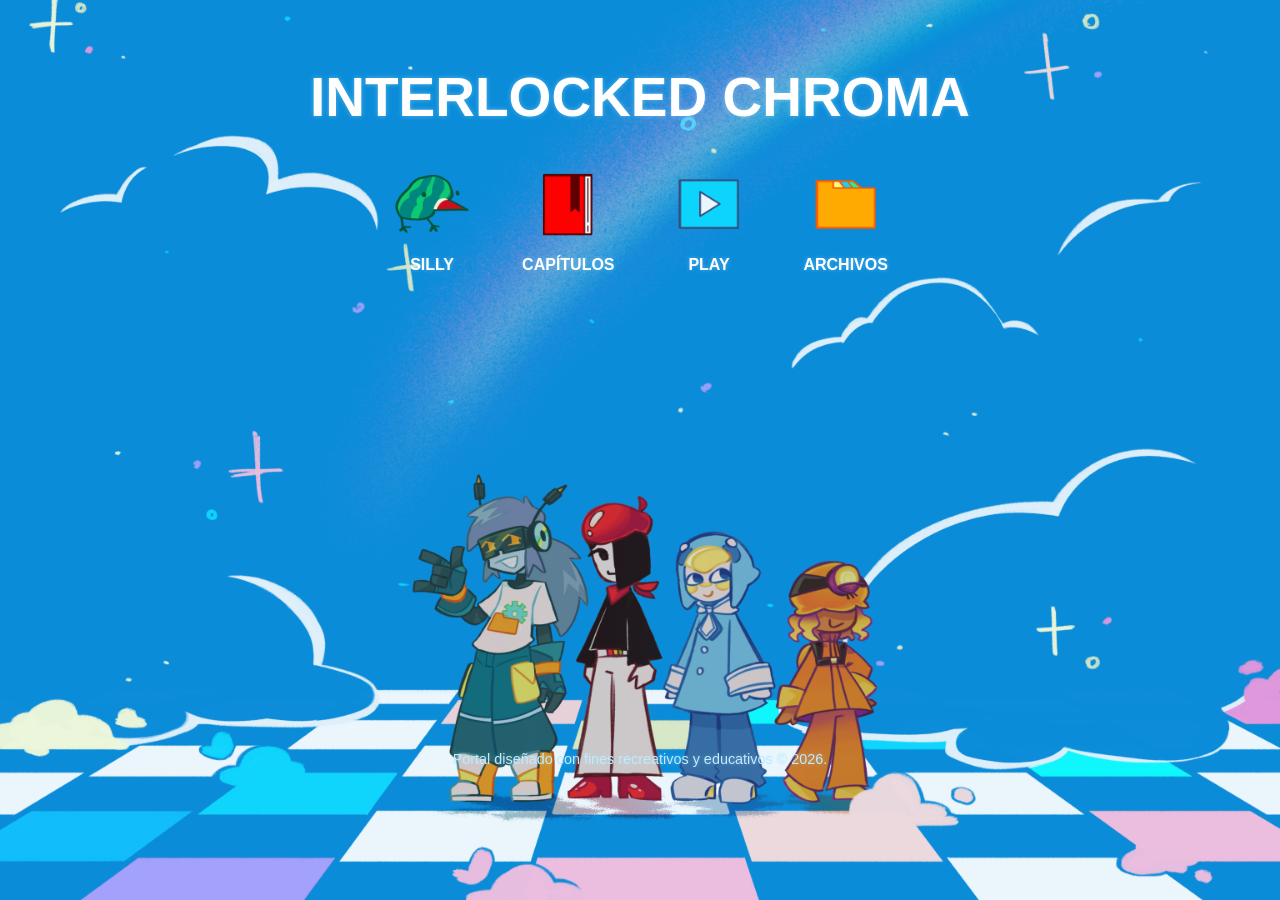
==== index.html @ a3f1c361 "Rename Index.html to index.html" ====
<!DOCTYPE html>
<html lang="es">
<head>
    <meta charset="UTF-8">
    <meta name="viewport" content="width=device-width, initial-scale=1.0">
    <title>Interlocked Chroma</title>
    <link rel="shortcut icon" href="Recursos/Icon/ChromaIcon.png" type="image/x-icon">
    <link rel="stylesheet" href="CSS/Styles1.css">
</head>
<body>

    <h1 class="main-title">INTERLOCKED CHROMA</h1>
    
    <nav class="menu-container">
        <a href="Kiwi.html" class="menu-item">
            <picture>
                <img src="Recursos/Icon/Kiwi.png" alt="Extras">
            </picture>
            <span>Silly</span>

        <a href="Book.html" class="menu-item">
            <picture>
                <img src="Recursos/Icon/Book.png" alt="Capítulos">
            </picture>
            <span>Capítulos</span>
        </a>

        <a href="Play.html" class="menu-item">
            <picture>
                <img src="Recursos/Icon/Play.png" alt="Vídeos">
            </picture>
            <span>Play</span>
        </a>

        <a href="Folder.html" class="menu-item">
            <picture>
                <img src="Recursos/Icon/Folder.png" alt="Archivos de personajes">
            </picture>
            <span>Archivos</span>
        </a>

        </a>
    </nav>

    <footer>
        <hr>
        <p class="pie-pagina">Portal diseñado con fines recreativos y educativos &copy; 2026.</p>
    </footer>
</body>
</html>
---- CSS/Styles1.css ----
body {
    margin: 0;
    padding: 60px 20px;
    text-align: center; 
    background-image: url('../Recursos/Backgrounds/Wallpaper1.png'); 
    background-repeat: no-repeat;
    background-position: center bottom; /* Centrado horizontalmente y alineado arriba */
    background-size: cover;
    background-attachment: fixed;
    min-height: 100vh;
    box-sizing: border-box;
    font-family:'Lucida Sans', 'Lucida Sans Regular', 'Lucida Grande', 'Lucida Sans Unicode', Geneva, Verdana, sans-serif;
}

.main-title {
    color: #fff;
    font-size: 55px;
    text-align: center;
    margin-top: 5px;
    margin-bottom: 20px;
    text-shadow: 0px 0px 5px rgba(189, 236, 255, 0.4); 
}

.menu-item {
    display: inline-block;
    margin: 15px 25px; 
    text-decoration: none;
    color: #fff;
    vertical-align: top; 
}

.menu-item img {
    display: block;
    width: 80px;
    height: auto;
    margin: 0 auto 12px auto; 
}

.menu-item span {
    font-weight: bold;
    text-transform: uppercase;
    text-shadow: 0px 0px 4px rgba(189, 236, 255, 0.4); 
}

hr {
    border: none;
    border-top: 4px dotted #ffffff00;
    height: 0;                   
}

.pie-pagina {
    font-size: 0.9em;
    color: rgb(189, 236, 255);
    text-shadow: 0px 0px 4px rgba(189, 236, 255, 0.4); 
    text-align: center;
    display: block;
    clear: both; 
    margin-top: 50vh;
    margin-bottom: 5px;
}

/* El fondo que cubre toda la pantalla */
.tarjeta-oculta {
    display: none; /* Empieza oculta por defecto */
    position: fixed;
    top: 0;
    left: 0;
    width: 100%;
    height: 100%;
    background-color: rgba(9, 10, 14, 0.6);
}

/* EL TRUCO: Cuando la tarjeta es el objetivo activo en la URL, se MUESTRA */
.tarjeta-oculta:target {
    display: block;
}

/* La cajita blanca del centro */
.contenido-tarjeta {
    background-color: #fff;
    color: #333;
    width: 90%;
    max-width: 600px;
    margin: 10% auto;
    padding: 20px;
    border-radius: 10px;
    text-align: center;
    position: relative;
    box-shadow: 0px 4px 15px rgba(32, 23, 56, 0.3);
    box-sizing:border-box; /* Incluye el padding en el cálculo del ancho */
}

/* 2. Fuerza a la tabla a adaptarse al ancho del contenedor */
.contenido-tarjeta table {
    table-layout: fixed;   /* Clave: obliga a las columnas a repartirse el espacio equitativamente */
    width: 100%;           /* Ocupa el 100% de "contenido-tarjeta" */
    border-collapse: collapse;
}

/* Botón de cerrar (etiqueta <a> diseñada como botón) */
.boton-cerrar {
    position: absolute;
    top: 10px;
    right: 10px;
    background: #0fa3ff;
    color: white;
    text-decoration: none;
    padding: 5px 10px;
    border-radius: 3px;
    font-weight: bold;
    font-size: 0.8em;
}

/*Tarjeta de pingu*/

.zona-perfil {
    text-align: center;
    margin: 20px 0;
}

.foto-redonda {
    width: 160px;
    height: 160px;
    border-radius: 50%;
    border: 3px solid #ffffff;
    outline: 3px solid #ffffff71;
    object-fit: cover;
}

.h2CCC{
    color:#8bb600;
}

.h2F00{
    color: #333;
}

.h28CE{
    color: #4f9ccf;
}

.h2E52{
    color: #8a52cf;
}


/* Estilos base de la tabla */
table {
    width: 100%;
    border-collapse: collapse;
    font-family: 'Lucida Sans', 'Lucida Sans Regular', 'Lucida Grande', 'Lucida Sans Unicode', Geneva, Verdana, sans-serif;
    margin: 20px 0;
}

/* 3. Controla las celdas para que el texto salte de línea y no se desborde */
th, td {
    width: 33.33%;         /* Divide el espacio en 3 partes iguales */
    border: 5px solid #ffffff;
    padding: 12px 15px;
    text-align: left;
    box-sizing: border-box;
    word-wrap: break-word; /* Rompe el texto en varias líneas si es muy largo */
    overflow-wrap: break-word;
}

.thCCC {
    background-color: #828282;
    font-weight: bold;
    color: #ffffff;
}

.tdCCC {
    color:#8bb600;
    background-color:#dbdbdb;
}

.thF00 {
    background-color: #ff825c;
    font-weight: bold;
    color: #ffffff;
}

.tdF00 {
    color:#ffa083;
    background-color:#ffd4c7;
}

.th8CE {
    background-color: #3d75b4;
    font-weight: bold;
    color: #ffffff;
}

.td8CE {
    color:#4f9ccf;
    background-color:#e0f3ff;
}

.thE52 {
    background-color: #eb7f3c;
    font-weight: bold;
    color: #ffffff;
}

.tdE52 {
    color:#8a52cf;
    background-color:#fff5c7;
}
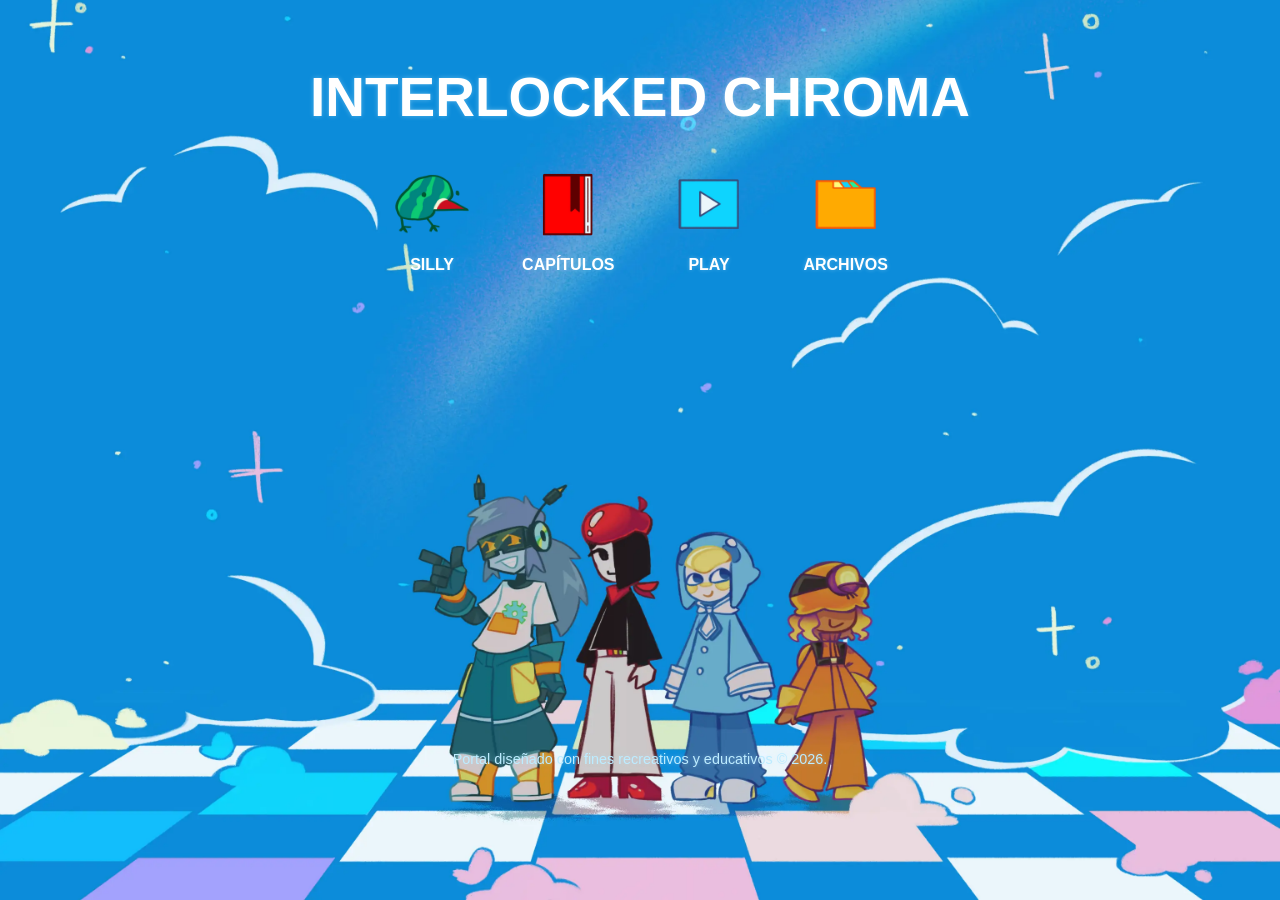
==== commit c0df10e7: "hate" ====
--- a/index.html
+++ b/index.html
@@ -1,50 +1,50 @@
-<!DOCTYPE html>
-<html lang="es">
-<head>
-    <meta charset="UTF-8">
-    <meta name="viewport" content="width=device-width, initial-scale=1.0">
-    <title>Interlocked Chroma</title>
-    <link rel="shortcut icon" href="Recursos/Icon/ChromaIcon.png" type="image/x-icon">
-    <link rel="stylesheet" href="CSS/Styles1.css">
-</head>
-<body>
-
-    <h1 class="main-title">INTERLOCKED CHROMA</h1>
-    
-    <nav class="menu-container">
-        <a href="Kiwi.html" class="menu-item">
-            <picture>
-                <img src="Recursos/Icon/Kiwi.png" alt="Extras">
-            </picture>
-            <span>Silly</span>
-
-        <a href="Book.html" class="menu-item">
-            <picture>
-                <img src="Recursos/Icon/Book.png" alt="Capítulos">
-            </picture>
-            <span>Capítulos</span>
-        </a>
-
-        <a href="Play.html" class="menu-item">
-            <picture>
-                <img src="Recursos/Icon/Play.png" alt="Vídeos">
-            </picture>
-            <span>Play</span>
-        </a>
-
-        <a href="Folder.html" class="menu-item">
-            <picture>
-                <img src="Recursos/Icon/Folder.png" alt="Archivos de personajes">
-            </picture>
-            <span>Archivos</span>
-        </a>
-
-        </a>
-    </nav>
-
-    <footer>
-        <hr>
-        <p class="pie-pagina">Portal diseñado con fines recreativos y educativos &copy; 2026.</p>
-    </footer>
-</body>
-</html>
+<!DOCTYPE html>
+<html lang="es">
+<head>
+    <meta charset="UTF-8">
+    <meta name="viewport" content="width=device-width, initial-scale=1.0">
+    <title>Interlocked Chroma</title>
+    <link rel="shortcut icon" href="Recursos/Icon/ChromaIcon.webp" type="image/x-icon">
+    <link rel="stylesheet" href="CSS/Styles1.css">
+</head>
+<body>
+
+    <h1 class="main-title">INTERLOCKED CHROMA</h1>
+    
+    <nav class="menu-container">
+        <a href="Kiwi.html" class="menu-item">
+            <picture>
+                <img src="Recursos/Icon/Kiwi.webp" alt="Extras">
+            </picture>
+            <span>Silly</span>
+
+        <a href="Book.html" class="menu-item">
+            <picture>
+                <img src="Recursos/Icon/Book.webp" alt="Capítulos">
+            </picture>
+            <span>Capítulos</span>
+        </a>
+
+        <a href="Play.html" class="menu-item">
+            <picture>
+                <img src="Recursos/Icon/Play.webp" alt="Vídeos">
+            </picture>
+            <span>Play</span>
+        </a>
+
+        <a href="Folder.html" class="menu-item">
+            <picture>
+                <img src="Recursos/Icon/Folder.webp" alt="Archivos de personajes">
+            </picture>
+            <span>Archivos</span>
+        </a>
+
+        </a>
+    </nav>
+
+    <footer>
+        <hr>
+        <p class="pie-pagina">Portal diseñado con fines recreativos y educativos &copy; 2026.</p>
+    </footer>
+</body>
+</html>
--- a/CSS/Styles1.css
+++ b/CSS/Styles1.css
@@ -1,208 +1,208 @@
-body {
-    margin: 0;
-    padding: 60px 20px;
-    text-align: center; 
-    background-image: url('../Recursos/Backgrounds/Wallpaper1.png'); 
-    background-repeat: no-repeat;
-    background-position: center bottom; /* Centrado horizontalmente y alineado arriba */
-    background-size: cover;
-    background-attachment: fixed;
-    min-height: 100vh;
-    box-sizing: border-box;
-    font-family:'Lucida Sans', 'Lucida Sans Regular', 'Lucida Grande', 'Lucida Sans Unicode', Geneva, Verdana, sans-serif;
-}
-
-.main-title {
-    color: #fff;
-    font-size: 55px;
-    text-align: center;
-    margin-top: 5px;
-    margin-bottom: 20px;
-    text-shadow: 0px 0px 5px rgba(189, 236, 255, 0.4); 
-}
-
-.menu-item {
-    display: inline-block;
-    margin: 15px 25px; 
-    text-decoration: none;
-    color: #fff;
-    vertical-align: top; 
-}
-
-.menu-item img {
-    display: block;
-    width: 80px;
-    height: auto;
-    margin: 0 auto 12px auto; 
-}
-
-.menu-item span {
-    font-weight: bold;
-    text-transform: uppercase;
-    text-shadow: 0px 0px 4px rgba(189, 236, 255, 0.4); 
-}
-
-hr {
-    border: none;
-    border-top: 4px dotted #ffffff00;
-    height: 0;                   
-}
-
-.pie-pagina {
-    font-size: 0.9em;
-    color: rgb(189, 236, 255);
-    text-shadow: 0px 0px 4px rgba(189, 236, 255, 0.4); 
-    text-align: center;
-    display: block;
-    clear: both; 
-    margin-top: 50vh;
-    margin-bottom: 5px;
-}
-
-/* El fondo que cubre toda la pantalla */
-.tarjeta-oculta {
-    display: none; /* Empieza oculta por defecto */
-    position: fixed;
-    top: 0;
-    left: 0;
-    width: 100%;
-    height: 100%;
-    background-color: rgba(9, 10, 14, 0.6);
-}
-
-/* EL TRUCO: Cuando la tarjeta es el objetivo activo en la URL, se MUESTRA */
-.tarjeta-oculta:target {
-    display: block;
-}
-
-/* La cajita blanca del centro */
-.contenido-tarjeta {
-    background-color: #fff;
-    color: #333;
-    width: 90%;
-    max-width: 600px;
-    margin: 10% auto;
-    padding: 20px;
-    border-radius: 10px;
-    text-align: center;
-    position: relative;
-    box-shadow: 0px 4px 15px rgba(32, 23, 56, 0.3);
-    box-sizing:border-box; /* Incluye el padding en el cálculo del ancho */
-}
-
-/* 2. Fuerza a la tabla a adaptarse al ancho del contenedor */
-.contenido-tarjeta table {
-    table-layout: fixed;   /* Clave: obliga a las columnas a repartirse el espacio equitativamente */
-    width: 100%;           /* Ocupa el 100% de "contenido-tarjeta" */
-    border-collapse: collapse;
-}
-
-/* Botón de cerrar (etiqueta <a> diseñada como botón) */
-.boton-cerrar {
-    position: absolute;
-    top: 10px;
-    right: 10px;
-    background: #0fa3ff;
-    color: white;
-    text-decoration: none;
-    padding: 5px 10px;
-    border-radius: 3px;
-    font-weight: bold;
-    font-size: 0.8em;
-}
-
-/*Tarjeta de pingu*/
-
-.zona-perfil {
-    text-align: center;
-    margin: 20px 0;
-}
-
-.foto-redonda {
-    width: 160px;
-    height: 160px;
-    border-radius: 50%;
-    border: 3px solid #ffffff;
-    outline: 3px solid #ffffff71;
-    object-fit: cover;
-}
-
-.h2CCC{
-    color:#8bb600;
-}
-
-.h2F00{
-    color: #333;
-}
-
-.h28CE{
-    color: #4f9ccf;
-}
-
-.h2E52{
-    color: #8a52cf;
-}
-
-
-/* Estilos base de la tabla */
-table {
-    width: 100%;
-    border-collapse: collapse;
-    font-family: 'Lucida Sans', 'Lucida Sans Regular', 'Lucida Grande', 'Lucida Sans Unicode', Geneva, Verdana, sans-serif;
-    margin: 20px 0;
-}
-
-/* 3. Controla las celdas para que el texto salte de línea y no se desborde */
-th, td {
-    width: 33.33%;         /* Divide el espacio en 3 partes iguales */
-    border: 5px solid #ffffff;
-    padding: 12px 15px;
-    text-align: left;
-    box-sizing: border-box;
-    word-wrap: break-word; /* Rompe el texto en varias líneas si es muy largo */
-    overflow-wrap: break-word;
-}
-
-.thCCC {
-    background-color: #828282;
-    font-weight: bold;
-    color: #ffffff;
-}
-
-.tdCCC {
-    color:#8bb600;
-    background-color:#dbdbdb;
-}
-
-.thF00 {
-    background-color: #ff825c;
-    font-weight: bold;
-    color: #ffffff;
-}
-
-.tdF00 {
-    color:#ffa083;
-    background-color:#ffd4c7;
-}
-
-.th8CE {
-    background-color: #3d75b4;
-    font-weight: bold;
-    color: #ffffff;
-}
-
-.td8CE {
-    color:#4f9ccf;
-    background-color:#e0f3ff;
-}
-
-.thE52 {
-    background-color: #eb7f3c;
-    font-weight: bold;
-    color: #ffffff;
-}
-
-.tdE52 {
-    color:#8a52cf;
-    background-color:#fff5c7;
-}
+body {
+    margin: 0;
+    padding: 60px 20px;
+    text-align: center; 
+    background-image: url('../Recursos/Backgrounds/Wallpaper1.webp'); 
+    background-repeat: no-repeat;
+    background-position: center bottom; /* Centrado horizontalmente y alineado arriba */
+    background-size: cover;
+    background-attachment: fixed;
+    min-height: 100vh;
+    box-sizing: border-box;
+    font-family:'Lucida Sans', 'Lucida Sans Regular', 'Lucida Grande', 'Lucida Sans Unicode', Geneva, Verdana, sans-serif;
+}
+
+.main-title {
+    color: #fff;
+    font-size: 55px;
+    text-align: center;
+    margin-top: 5px;
+    margin-bottom: 20px;
+    text-shadow: 0px 0px 5px rgba(189, 236, 255, 0.4); 
+}
+
+.menu-item {
+    display: inline-block;
+    margin: 15px 25px; 
+    text-decoration: none;
+    color: #fff;
+    vertical-align: top; 
+}
+
+.menu-item img {
+    display: block;
+    width: 80px;
+    height: auto;
+    margin: 0 auto 12px auto; 
+}
+
+.menu-item span {
+    font-weight: bold;
+    text-transform: uppercase;
+    text-shadow: 0px 0px 4px rgba(189, 236, 255, 0.4); 
+}
+
+hr {
+    border: none;
+    border-top: 4px dotted #ffffff00;
+    height: 0;                   
+}
+
+.pie-pagina {
+    font-size: 0.9em;
+    color: rgb(189, 236, 255);
+    text-shadow: 0px 0px 4px rgba(189, 236, 255, 0.4); 
+    text-align: center;
+    display: block;
+    clear: both; 
+    margin-top: 50vh;
+    margin-bottom: 5px;
+}
+
+/* El fondo que cubre toda la pantalla */
+.tarjeta-oculta {
+    display: none; /* Empieza oculta por defecto */
+    position: fixed;
+    top: 0;
+    left: 0;
+    width: 100%;
+    height: 100%;
+    background-color: rgba(9, 10, 14, 0.6);
+}
+
+/* EL TRUCO: Cuando la tarjeta es el objetivo activo en la URL, se MUESTRA */
+.tarjeta-oculta:target {
+    display: block;
+}
+
+/* La cajita blanca del centro */
+.contenido-tarjeta {
+    background-color: #fff;
+    color: #333;
+    width: 90%;
+    max-width: 600px;
+    margin: 10% auto;
+    padding: 20px;
+    border-radius: 10px;
+    text-align: center;
+    position: relative;
+    box-shadow: 0px 4px 15px rgba(32, 23, 56, 0.3);
+    box-sizing:border-box; /* Incluye el padding en el cálculo del ancho */
+}
+
+/* 2. Fuerza a la tabla a adaptarse al ancho del contenedor */
+.contenido-tarjeta table {
+    table-layout: fixed;   /* Clave: obliga a las columnas a repartirse el espacio equitativamente */
+    width: 100%;           /* Ocupa el 100% de "contenido-tarjeta" */
+    border-collapse: collapse;
+}
+
+/* Botón de cerrar (etiqueta <a> diseñada como botón) */
+.boton-cerrar {
+    position: absolute;
+    top: 10px;
+    right: 10px;
+    background: #0fa3ff;
+    color: white;
+    text-decoration: none;
+    padding: 5px 10px;
+    border-radius: 3px;
+    font-weight: bold;
+    font-size: 0.8em;
+}
+
+/*Tarjeta de pingu*/
+
+.zona-perfil {
+    text-align: center;
+    margin: 20px 0;
+}
+
+.foto-redonda {
+    width: 160px;
+    height: 160px;
+    border-radius: 50%;
+    border: 3px solid #ffffff;
+    outline: 3px solid #ffffff71;
+    object-fit: cover;
+}
+
+.h2CCC{
+    color:#8bb600;
+}
+
+.h2F00{
+    color: #333;
+}
+
+.h28CE{
+    color: #4f9ccf;
+}
+
+.h2E52{
+    color: #8a52cf;
+}
+
+
+/* Estilos base de la tabla */
+table {
+    width: 100%;
+    border-collapse: collapse;
+    font-family: 'Lucida Sans', 'Lucida Sans Regular', 'Lucida Grande', 'Lucida Sans Unicode', Geneva, Verdana, sans-serif;
+    margin: 20px 0;
+}
+
+/* 3. Controla las celdas para que el texto salte de línea y no se desborde */
+th, td {
+    width: 33.33%;         /* Divide el espacio en 3 partes iguales */
+    border: 5px solid #ffffff;
+    padding: 12px 15px;
+    text-align: left;
+    box-sizing: border-box;
+    word-wrap: break-word; /* Rompe el texto en varias líneas si es muy largo */
+    overflow-wrap: break-word;
+}
+
+.thCCC {
+    background-color: #828282;
+    font-weight: bold;
+    color: #ffffff;
+}
+
+.tdCCC {
+    color:#8bb600;
+    background-color:#dbdbdb;
+}
+
+.thF00 {
+    background-color: #ff825c;
+    font-weight: bold;
+    color: #ffffff;
+}
+
+.tdF00 {
+    color:#ffa083;
+    background-color:#ffd4c7;
+}
+
+.th8CE {
+    background-color: #3d75b4;
+    font-weight: bold;
+    color: #ffffff;
+}
+
+.td8CE {
+    color:#4f9ccf;
+    background-color:#e0f3ff;
+}
+
+.thE52 {
+    background-color: #eb7f3c;
+    font-weight: bold;
+    color: #ffffff;
+}
+
+.tdE52 {
+    color:#8a52cf;
+    background-color:#fff5c7;
+}
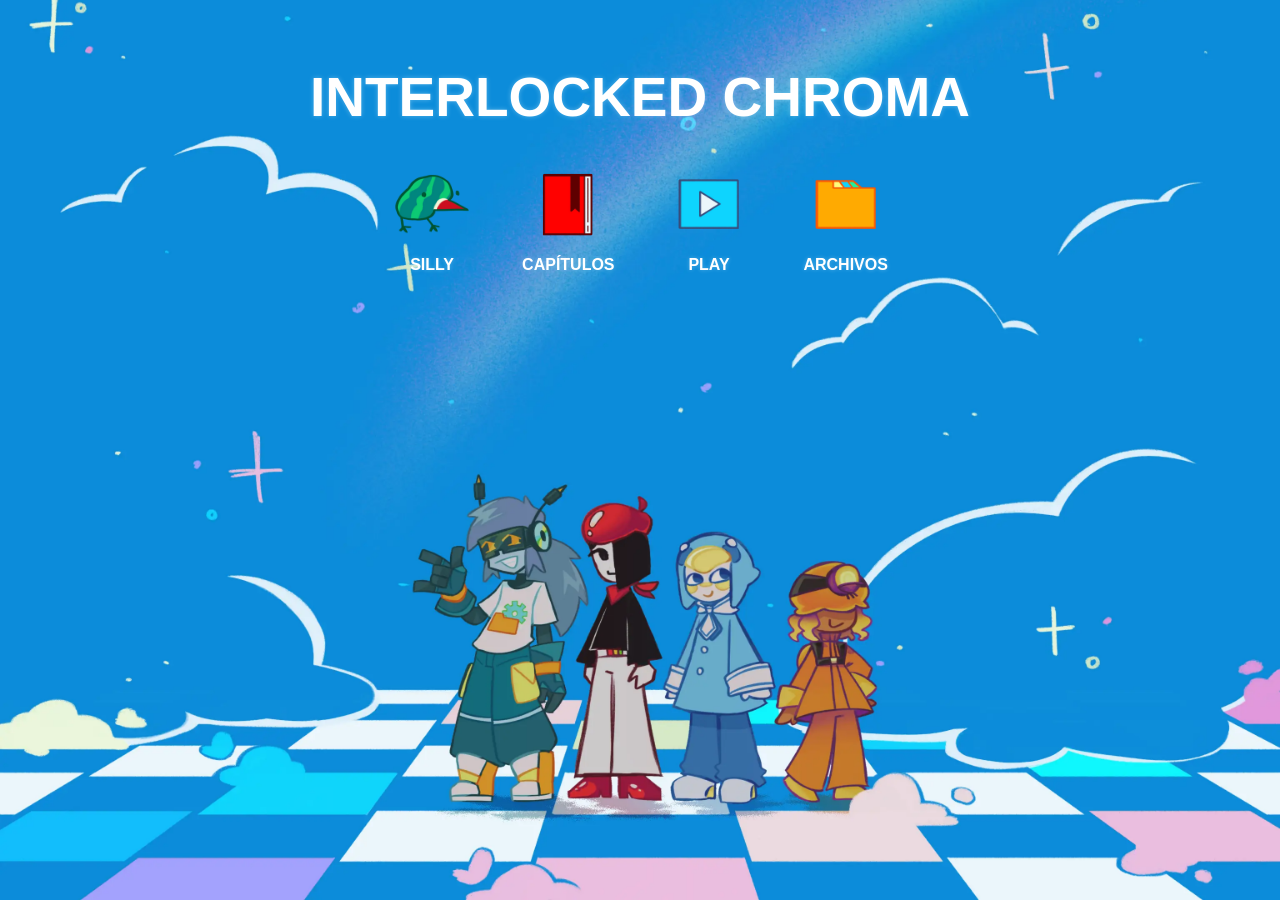
==== commit 4a9c9897: "Update index.html" ====
--- a/index.html
+++ b/index.html
@@ -44,7 +44,6 @@
 
     <footer>
         <hr>
-        <p class="pie-pagina">Portal diseñado con fines recreativos y educativos &copy; 2026.</p>
     </footer>
 </body>
 </html>
